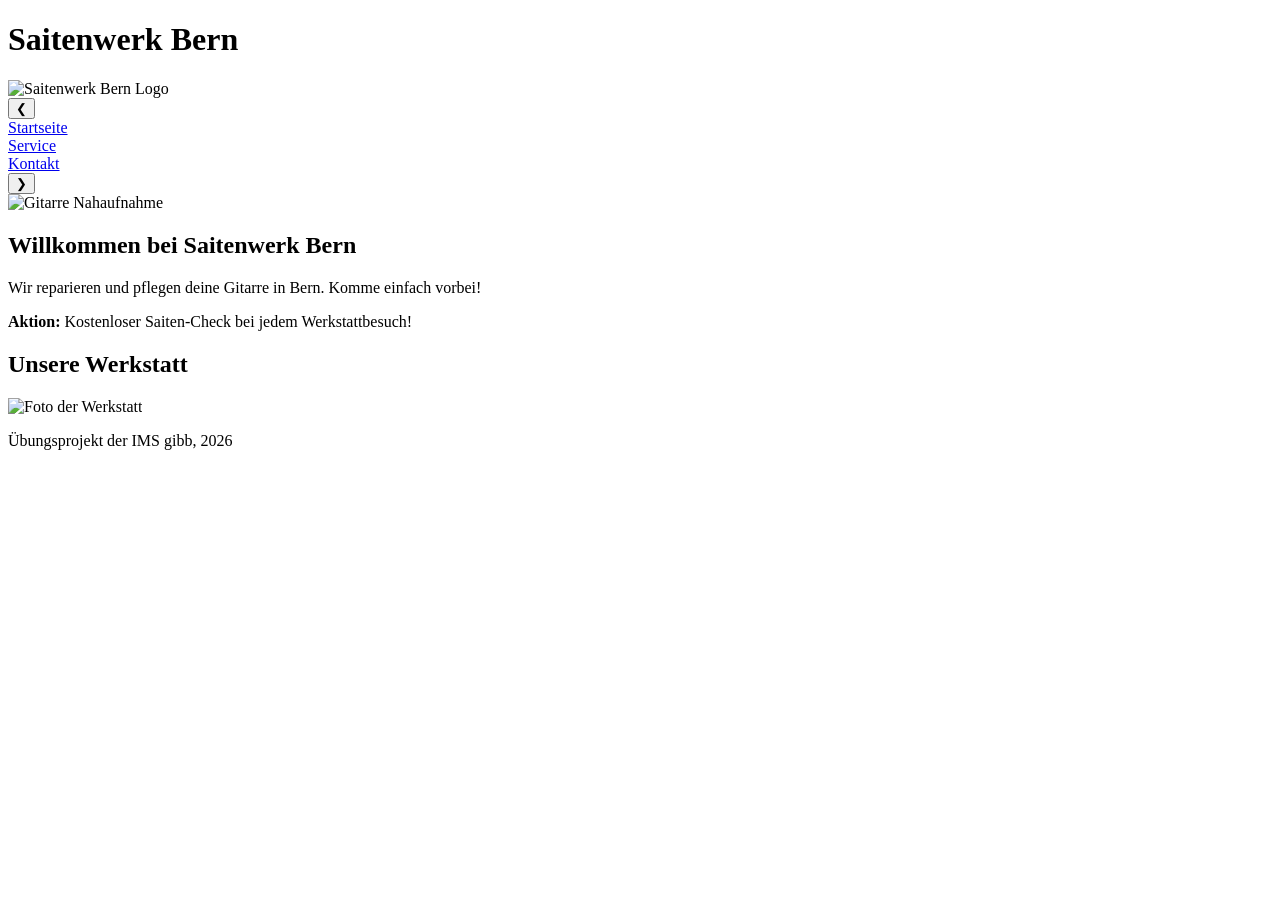
==== index.html @ cb163d19 "Add files via upload" ====
<!DOCTYPE html>
<html lang="de">
<head>
  <meta charset="UTF-8">
  <title>Saitenwerk Bern – Startseite</title>
  <link rel="stylesheet" href="css/style.css">
  <meta name="viewport" content="width=device-width, initial-scale=1.0">
</head>
<body>

  <header>
    <h1>Saitenwerk Bern</h1>
    <img src="bilder/logo.png" alt="Saitenwerk Bern Logo" class="logo">
    
    <!-- 3D Carousel Navigation -->
    <div class="carousel-container">
      <button class="carousel-btn prev" id="prevBtn">&#10094;</button>
      <div class="carousel-track-container">
        <div class="carousel-track">
          <div class="carousel-card active"><a href="index.html">Startseite</a></div>
          <div class="carousel-card"><a href="service.html">Service</a></div>
          <div class="carousel-card"><a href="kontakt.html">Kontakt</a></div>
        </div>
      </div>
      <button class="carousel-btn next" id="nextBtn">&#10095;</button>
    </div>
  </header>

  <main>
    <section class="hero-section scroll-animate">
      <img src="bilder/hero.jpg" alt="Gitarre Nahaufnahme" class="hero-img">
      <div class="hero-text">
        <h2>Willkommen bei Saitenwerk Bern</h2>
        <p>Wir reparieren und pflegen deine Gitarre in Bern. Komme einfach vorbei!</p>
      </div>
    </section>

    <section class="scroll-animate">
      <div class="highlight-box">
        <p><strong>Aktion:</strong> Kostenloser Saiten-Check bei jedem Werkstattbesuch!</p>
      </div>
    </section>

    <section class="scroll-animate">
      <h2>Unsere Werkstatt</h2>
      <img src="bilder/werkstatt.jpg" alt="Foto der Werkstatt" class="content-img">
    </section>
  </main>

  <footer>
    <p>Übungsprojekt der IMS gibb, 2026</p>
  </footer>

  <script src="js/script.js"></script>
</body>
</html>
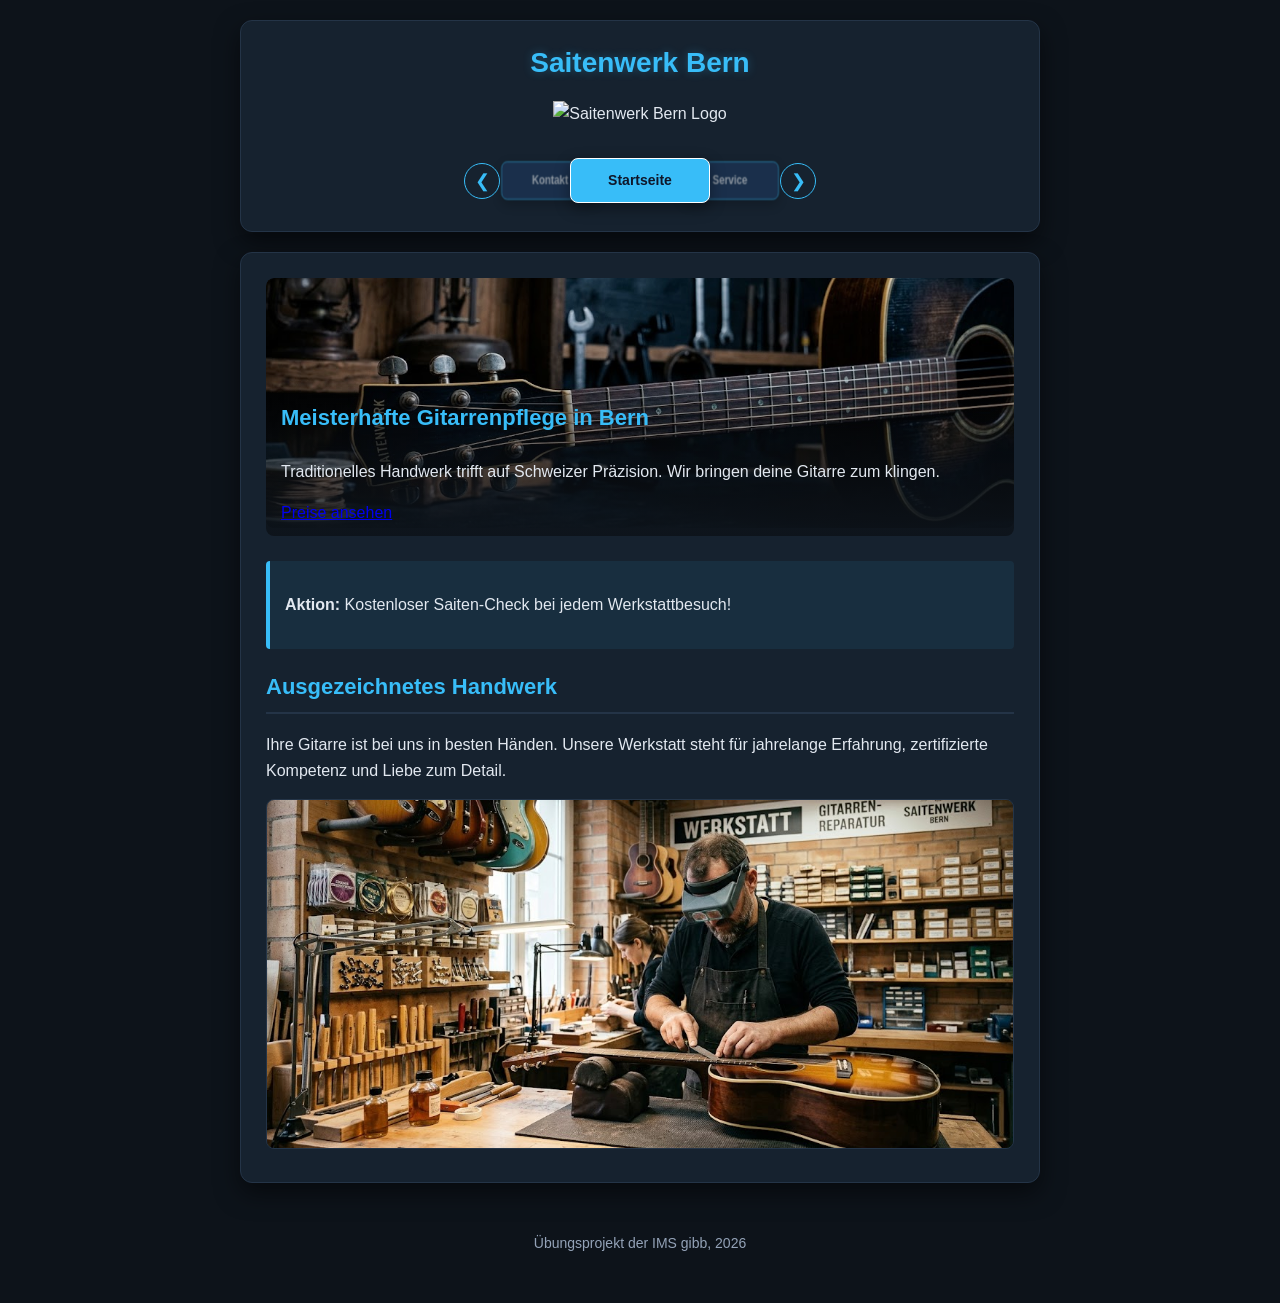
==== commit 69ac649e: "Revise index.html with new content and layout Updated content and structure of the homepage." ====
--- a/index.html
+++ b/index.html
@@ -12,9 +12,8 @@
     <h1>Saitenwerk Bern</h1>
     <img src="bilder/logo.png" alt="Saitenwerk Bern Logo" class="logo">
     
-    <!-- 3D Carousel Navigation -->
     <div class="carousel-container">
-      <button class="carousel-btn prev" id="prevBtn">&#10094;</button>
+      <button class="carousel-btn prev" id="prevBtn">❮</button>
       <div class="carousel-track-container">
         <div class="carousel-track">
           <div class="carousel-card active"><a href="index.html">Startseite</a></div>
@@ -22,16 +21,17 @@
           <div class="carousel-card"><a href="kontakt.html">Kontakt</a></div>
         </div>
       </div>
-      <button class="carousel-btn next" id="nextBtn">&#10095;</button>
+      <button class="carousel-btn next" id="nextBtn">❯</button>
     </div>
   </header>
 
   <main>
     <section class="hero-section scroll-animate">
-      <img src="bilder/hero.jpg" alt="Gitarre Nahaufnahme" class="hero-img">
+      <img src="bilder/hero.jpg" alt="Gitarre Nahaufnahme auf Werkbank" class="hero-img">
       <div class="hero-text">
-        <h2>Willkommen bei Saitenwerk Bern</h2>
-        <p>Wir reparieren und pflegen deine Gitarre in Bern. Komme einfach vorbei!</p>
+        <h2>Meisterhafte Gitarrenpflege in Bern</h2>
+        <p>Traditionelles Handwerk trifft auf Schweizer Präzision. Wir bringen deine Gitarre zum klingen.</p>
+        <a href="service.html" class="btn-cta">Preise ansehen</a>
       </div>
     </section>
 
@@ -42,7 +42,8 @@
     </section>
 
     <section class="scroll-animate">
-      <h2>Unsere Werkstatt</h2>
+      <h2>Ausgezeichnetes Handwerk</h2>
+      <p>Ihre Gitarre ist bei uns in besten Händen. Unsere Werkstatt steht für jahrelange Erfahrung, zertifizierte Kompetenz und Liebe zum Detail.</p>
       <img src="bilder/werkstatt.jpg" alt="Foto der Werkstatt" class="content-img">
     </section>
   </main>
@@ -53,4 +54,4 @@
 
   <script src="js/script.js"></script>
 </body>
-</html>+</html>
--- a/css/style.css
+++ b/css/style.css
@@ -0,0 +1,235 @@
+/* Темная палитра с тёмно-голубым оттенком */
+:root {
+  --bg-dark: #0d131a;
+  --bg-card: #16222f;
+  --accent-cyan: #38bdf8;
+  --accent-cyan-dark: #1e3a5f;
+  --text-light: #e2e8f0;
+  --text-muted: #94a3b8;
+  --border-color: #243447;
+}
+
+* {
+  box-sizing: border-box;
+}
+
+body {
+  font-family: 'Segoe UI', Tahoma, Geneva, Verdana, sans-serif;
+  background-color: var(--bg-dark);
+  color: var(--text-light);
+  margin: 0;
+  padding: 20px;
+  line-height: 1.6;
+}
+
+header {
+  background-color: var(--bg-card);
+  border: 1px solid var(--border-color);
+  padding: 20px;
+  border-radius: 12px;
+  max-width: 800px;
+  margin: 0 auto 20px auto;
+  display: flex;
+  flex-direction: column;
+  align-items: center;
+  gap: 15px;
+  box-shadow: 0 10px 25px rgba(0,0,0,0.5);
+}
+
+.logo {
+  max-height: 60px;
+  width: auto;
+}
+
+h1 {
+  color: var(--accent-cyan);
+  font-size: 28px;
+  margin: 0;
+  text-align: center;
+  text-shadow: 0 0 10px rgba(56, 189, 248, 0.3);
+}
+
+h2 {
+  color: var(--accent-cyan);
+  font-size: 22px;
+  border-bottom: 2px solid var(--border-color);
+  padding-bottom: 8px;
+  margin-top: 0;
+}
+
+/* --- 3D Карусель навигации --- */
+.carousel-container {
+  position: relative;
+  width: 100%;
+  max-width: 500px;
+  display: flex;
+  align-items: center;
+  justify-content: center;
+  perspective: 1000px;
+  margin-top: 10px;
+}
+
+.carousel-track-container {
+  width: 280px;
+  height: 60px;
+  position: relative;
+}
+
+.carousel-track {
+  width: 100%;
+  height: 100%;
+  position: absolute;
+  transform-style: preserve-3d;
+  transition: transform 0.6s cubic-bezier(0.25, 1, 0.5, 1);
+}
+
+.carousel-card {
+  position: absolute;
+  width: 140px;
+  height: 45px;
+  left: 70px;
+  top: 7px;
+  background-color: var(--accent-cyan-dark);
+  border: 1px solid var(--accent-cyan);
+  border-radius: 8px;
+  display: flex;
+  align-items: center;
+  justify-content: center;
+  transition: all 0.5s ease;
+  box-shadow: 0 5px 15px rgba(0,0,0,0.4);
+}
+
+.carousel-card a {
+  color: var(--text-light);
+  text-decoration: none;
+  font-weight: bold;
+  font-size: 14px;
+  width: 100%;
+  height: 100%;
+  display: flex;
+  align-items: center;
+  justify-content: center;
+}
+
+.carousel-card.active {
+  background-color: var(--accent-cyan);
+  border-color: #ffffff;
+}
+
+.carousel-card.active a {
+  color: #0f172a;
+}
+
+.carousel-btn {
+  background: var(--bg-card);
+  border: 1px solid var(--accent-cyan);
+  color: var(--accent-cyan);
+  font-size: 18px;
+  width: 36px;
+  height: 36px;
+  border-radius: 50%;
+  cursor: pointer;
+  z-index: 10;
+  transition: 0.3s;
+}
+
+.carousel-btn:hover {
+  background: var(--accent-cyan);
+  color: #0f172a;
+}
+
+/* --- Основной контент --- */
+main {
+  background-color: var(--bg-card);
+  border: 1px solid var(--border-color);
+  padding: 25px;
+  border-radius: 12px;
+  max-width: 800px;
+  margin: 0 auto;
+  box-shadow: 0 10px 25px rgba(0,0,0,0.5);
+}
+
+.hero-section {
+  position: relative;
+  border-radius: 8px;
+  overflow: hidden;
+  margin-bottom: 25px;
+}
+
+.hero-img {
+  width: 100%;
+  height: 250px;
+  object-fit: cover;
+  border-radius: 8px;
+  filter: brightness(0.85);
+}
+
+.hero-text {
+  position: absolute;
+  bottom: 0;
+  background: linear-gradient(transparent, rgba(13, 19, 26, 0.95));
+  width: 100%;
+  padding: 20px 15px 10px 15px;
+}
+
+.hero-text h2 {
+  border: none;
+  margin-bottom: 5px;
+}
+
+.content-img {
+  width: 100%;
+  max-height: 350px;
+  object-fit: cover;
+  border-radius: 8px;
+  border: 1px solid var(--border-color);
+}
+
+.margin-bottom {
+  margin-bottom: 20px;
+}
+
+.highlight-box {
+  background-color: rgba(56, 189, 248, 0.08);
+  border-left: 4px solid var(--accent-cyan);
+  padding: 15px;
+  margin: 20px 0;
+  border-radius: 4px;
+}
+
+.service-list {
+  list-style: none;
+  padding: 0;
+}
+
+.service-list li {
+  display: flex;
+  justify-content: space-between;
+  padding: 12px 15px;
+  background: rgba(255,255,255,0.03);
+  margin-bottom: 8px;
+  border-radius: 6px;
+  border: 1px solid var(--border-color);
+}
+
+footer {
+  text-align: center;
+  margin-top: 30px;
+  padding: 15px;
+  font-size: 14px;
+  color: var(--text-muted);
+  max-width: 800px;
+  margin: 20px auto 0 auto;
+}
+
+/* --- Анимации появления --- */
+.scroll-animate {
+  opacity: 0;
+  transform: translateY(30px);
+  transition: opacity 0.8s ease-out, transform 0.8s ease-out;
+}
+
+.scroll-animate.visible {
+  opacity: 1;
+  transform: translateY(0);
+}
